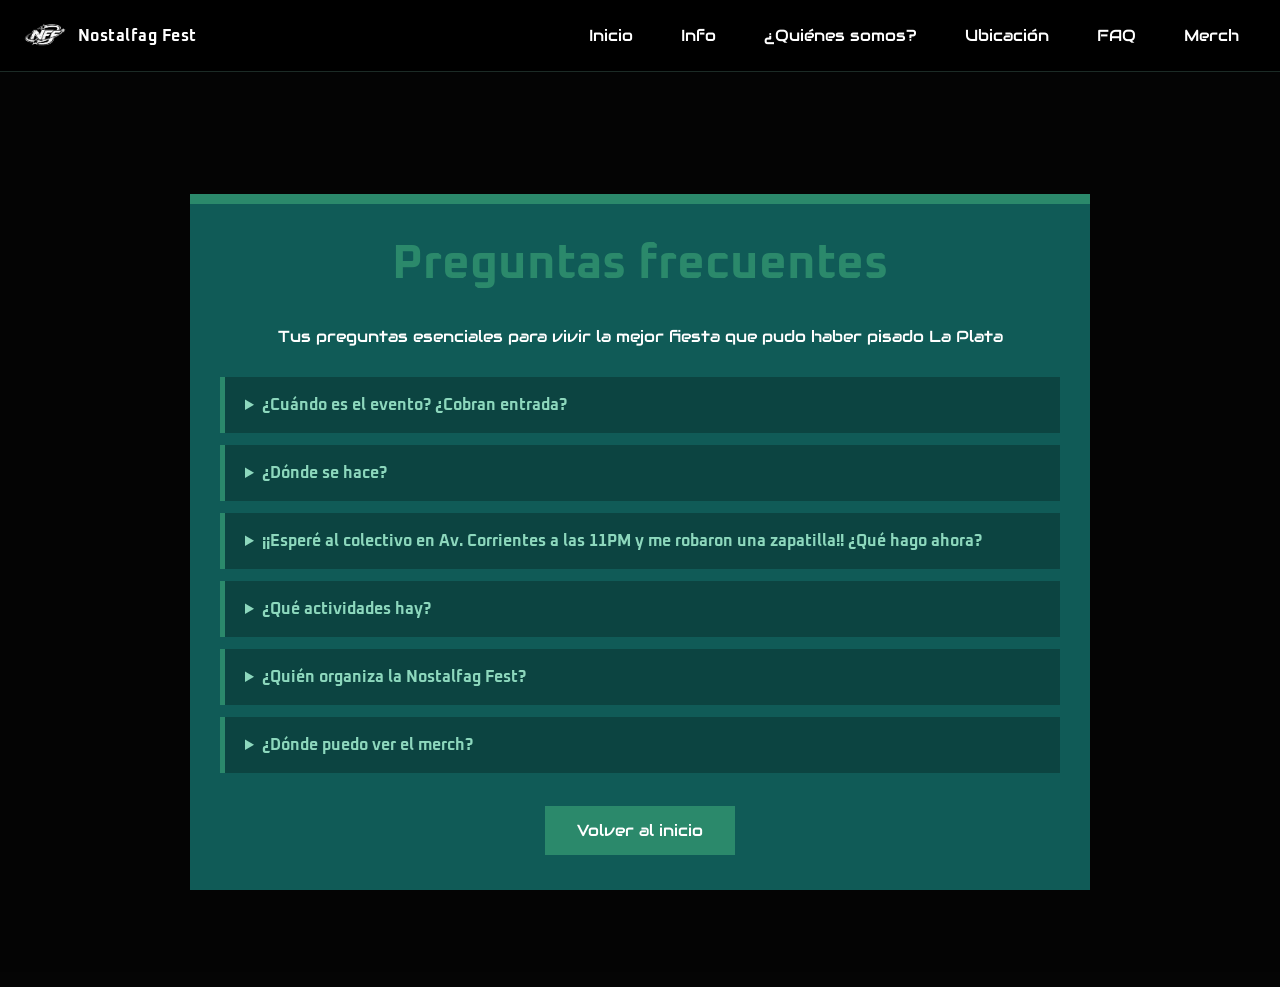
==== FAQ.html @ 23316bfe "FAQ + ajuistes menores" ====
<!DOCTYPE html>
<html lang="es">
<head>
    <meta charset="UTF-8">
    <meta name="viewport" content="width=device-width, initial-scale=1.0">
    <title>FAQ | Nostalfag Fest</title>

    <link rel="icon" type="image/png" href="Logos/LOGO_blanco.png">
    <link rel="stylesheet" href="styles.css">
</head>

<body class="fondo-interior">
    <header class="site-header">
        <nav class="navbar" aria-label="Navegación principal">
            <a class="brand" href="index.html">
                <img src="Logos/LOGO_blanco.png" alt="Nostalfag Fest">
                <span>Nostalfag Fest</span>
            </a>

            <input type="checkbox" id="nav-toggle" class="nav-toggle">
            <label for="nav-toggle" class="nav-toggle-label" aria-label="Abrir menú">
                <span></span>
                <span></span>
                <span></span>
            </label>

            <ul class="nav-links">
                <li><a href="index.html#inicio">Inicio</a></li>
                <li><a href="Info.html">Info</a></li>
                <li><a href="quienes-somos.html">¿Quiénes somos?</a></li>
                <li><a href="ubicacion.html">Ubicación</a></li>
                <li><a href="FAQ.html" aria-current="page">FAQ</a></li>
                <li><a href="merch.html">Merch</a></li>
            </ul>
        </nav>
    </header>

    <main class="pagina-ubicacion">
        <section class="ubicacion">
            <h1>Preguntas frecuentes</h1>
            <p>Tus preguntas esenciales para vivir la mejor fiesta que pudo haber pisado La Plata</p>

            <section class="faq-lista" aria-label="Preguntas frecuentes">
                <details>
                    <summary>¿Cuándo es el evento? ¿Cobran entrada?</summary>
                    <p>La página de Ubicación indica los lunes a las 18:30. No se especifica una fecha puntual ya que dependemos de un único aguinaldo. La entrada es gratuita, pero podés conseguir merch en la sección de <a href="merch.html">Merch</a> que nos ayuda muchísimo más que la buena voluntad.</p>
                </details>

                <details>
                    <summary>¿Dónde se hace?</summary>
                    <p>En la estación de La Plata, en el espacio junto al tren. Encontrás el mapa y las indicaciones en la página de <a href="ubicacion.html">Ubicación</a>.</p>
                </details>

                <details>
                    <summary>¡¡Esperé al colectivo en Av. Corrientes a las 11PM y me robaron una zapatilla!! ¿Qué hago ahora?</summary>
                    <p>¡¡SÍ!! Esa banda está invitada</p>
                </details>

                <details>
                    <summary>¿Qué actividades hay?</summary>
                    <p>Hay un ciber con Counter-Strike 1.6, una PS2, un espacio de Tumblr, stickers, música en vivo y flash tattoo. Mirá todos los detalles en <a href="Info.html">Info</a>. No nos hacemos responsables por robo o perdida de objetos materiales.</p>
                </details>

                <details>
                    <summary>¿Quién organiza la Nostalfag Fest?</summary>
                    <p>Somos Mati, Juanchi y Cata. Conocé más sobre el equipo en <a href="quienes-somos.html">¿Quiénes somos?</a>.</p>
                </details>

                <details>
                    <summary>¿Dónde puedo ver el merch?</summary>
                    <p>La sección de <a href="merch.html">Merch</a> se encuentra en construcción; pronto habrá novedades.</p>
                </details>
            </section>

            <a class="boton" href="index.html#inicio">Volver al inicio</a>
        </section>
    </main>
</body>
</html>
---- styles.css ----
@import url('https://fonts.googleapis.com/css2?family=Audiowide&family=Oxanium:wght@400;500;600;700&display=swap');

/* Reinicio global: elimina márgenes y rellenos del navegador y fija el modelo de caja. */
* {
	box-sizing: border-box;
	margin: 0;
	padding: 0;
}

/* Fondo general y capas de interferencia que aparecen durante el efecto glitch, es JS por eso no lo dejo aplicado. */
html {
	/* Fondo base original: background: #050505; */
	/* Variante con GIF: background: url('https://media.tenor.com/JQ-v2MptkzUAAAAM/pixel-stars-galaxy-twinkling.gif') center / cover no-repeat fixed; */
	background: #050505;
}

html::before,
html::after {
	content: '';
	position: fixed;
	inset: 0;
	opacity: 0;
	pointer-events: none;
	z-index: 2500;
	transition: opacity 0.12s ease;
}

html::before {
	background: repeating-linear-gradient(
		to bottom,
		rgba(255, 255, 255, 0.08) 0,
		rgba(255, 255, 255, 0.08) 1px,
		transparent 1px,
		transparent 4px
	);
	mix-blend-mode: screen;
}

html::after {
	background: rgba(255, 255, 255, 0.04);
	backdrop-filter: blur(1px);
}

html.glitch-active::before,
html.glitch-active::after {
	opacity: 1;
}

body {
	min-height: 100vh;
	font-family: 'Audiowide', sans-serif;
	position: relative;
	isolation: isolate;
	background: transparent;
	color: white;
	opacity: 1;
	transform: translateY(0);
	filter: none;
}

/* Fondo animado loop detrás del contenido de las páginas. */
body::before {
	content: '';
	position: fixed;
	inset: 0;
	background-image: url('https://media.tenor.com/JQ-v2MptkzUAAAAM/pixel-stars-galaxy-twinkling.gif');
	background-position: left top;
	background-size: 420px 420px;
	background-repeat: repeat;
	filter: grayscale(100%) blur(2px) brightness(0.5);
	transform: scale(1.02);
	opacity: 0.8;
	z-index: -3;
}

/* Clases que activan las animaciones de entrada y salida entre páginas. */
body.is-entering {
	animation: page-glitch-enter 0.55s steps(2, end) both;
}

body.is-leaving {
	animation: page-glitch-leave 0.42s steps(2, end) both;
	pointer-events: none;
}

/* Fotograma a fotograma, estas animaciones simulan una transición con glitch. JS, no aplicado */
@keyframes page-glitch-enter {
	0% {
		opacity: 0;
		transform: translate(0, 16px) skewX(4deg);
		filter: blur(7px) contrast(1.3);
	}

	18% {
		opacity: 0.45;
		transform: translate(-10px, 8px) skewX(-8deg);
		filter: blur(3px) contrast(1.45);
	}

	36% {
		opacity: 0.7;
		transform: translate(8px, -4px) skewX(5deg);
		filter: blur(1px) contrast(1.6);
	}

	58% {
		opacity: 0.85;
		transform: translate(-4px, 2px) skewX(-3deg);
		filter: blur(1px) contrast(1.2);
	}

	100% {
		opacity: 1;
		transform: translate(0, 0) skewX(0deg);
		filter: none;
	}
}

@keyframes page-glitch-leave {
	0% {
		opacity: 1;
		transform: translate(0, 0) skewX(0deg);
		filter: none;
	}

	24% {
		opacity: 0.9;
		transform: translate(6px, -2px) skewX(6deg);
		filter: contrast(1.5);
	}

	52% {
		opacity: 0.55;
		transform: translate(-10px, 5px) skewX(-10deg);
		filter: blur(2px) contrast(1.65);
	}

	100% {
		opacity: 0;
		transform: translate(0, 12px) skewX(2deg);
		filter: blur(6px) contrast(1.2);
	}
}

/* Fondo alternativo para las páginas interiores: imagen repetida y velo oscuro. */
body.fondo-interior {
	position: relative;
	isolation: isolate;
	background: transparent;
}

body.fondo-interior::before {
	content: '';
	position: fixed;
	inset: 0;
	background-image: url('https://images.steamusercontent.com/ugc/275102315861800076/AEDECD33BCD2598D93C8DF2FA77BDFF9DF65ABDD/?imw=5000&imh=5000&ima=fit&impolicy=Letterbox&imcolor=%23000000&letterbox=false');
	background-position: left center;
	background-size: 33.333% 100%;
	background-repeat: repeat-x;
	filter: grayscale(100%) contrast(1.05) brightness(0.75) blur(4px);
	transform: scale(1.03);
	z-index: -2;
}

body.fondo-interior::after {
	content: '';
	position: fixed;
	inset: 0;
	background: rgba(0, 0, 0, 0.28);
	z-index: -1;
}

/* Cabecera fija y estilos de la marca y del menú de navegación. */
.site-header {
	position: sticky;
	top: 0;
	z-index: 1000;
}

.navbar {
	display: flex;
	align-items: center;
	justify-content: space-between;
	gap: 20px;
	padding: 14px 24px;
	background: rgba(0, 0, 0, 0.88);
	backdrop-filter: blur(10px);
	border-bottom: 1px solid rgba(141, 216, 189, 0.2);
}

.brand {
	display: inline-flex;
	align-items: center;
	gap: 12px;
	color: white;
	text-decoration: none;
	font-family: 'Oxanium', sans-serif;
	font-weight: 700;
	letter-spacing: 0.03em;
}

.brand img {
	width: 42px;
	height: 42px;
	object-fit: contain;
}

/* Control del menú móvil: el checkbox queda oculto y su etiqueta actúa como botón. */
.nav-toggle {
	position: absolute;
	top: -9999px;
	left: -9999px;
}

.nav-toggle-label {
	display: none;
	width: 42px;
	height: 42px;
	flex-direction: column;
	justify-content: center;
	gap: 6px;
	cursor: pointer;
}

.nav-toggle-label span {
	display: block;
	height: 3px;
	border-radius: 999px;
	background: #8dd8bd;
	transition: transform 0.3s ease, opacity 0.3s ease;
}

/* Enlaces del menú y apariencia al pasar el cursor. */
.nav-links {
	display: flex;
	align-items: center;
	gap: 14px;
	list-style: none;
}

.nav-links a {
	display: inline-block;
	padding: 10px 16px;
	border: 1px solid transparent;
	border-radius: 999px;
	color: white;
	text-decoration: none;
	transition: background 0.3s, border-color 0.3s, color 0.3s;
}

.nav-links a:hover {
	background: rgba(43, 137, 107, 0.2);
	border-color: rgba(141, 216, 189, 0.35);
	color: #8dd8bd;
}

/* Tipografía de títulos y presentación principal de la portada. */
h1,
h2,
h3 {
	font-family: 'Oxanium', sans-serif;
}

.portada {
	min-height: 100vh;
	position: relative;
	overflow: hidden;
	display: flex;
	flex-direction: column;
	justify-content: center;
	align-items: center;
	background: #000;
	text-align: center;
}

.portada::before {
	content: '';
	position: absolute;
	inset: 0;
	background: url('IMG/nyancat.gif') center / cover no-repeat;
	filter: blur(3px);
	transform: scale(1.04);
}

.portada::after {
	content: '';
	position: absolute;
	inset: 0;
	background: rgba(0, 0, 0, 0.45);
}

.portada > * {
	position: relative;
	z-index: 1;
}

/* Imagen, título y botón de llamada a la acción de la portada. */
h1 {
	margin-bottom: 30px;
	color: #2b896b;
	font-size: 3rem;
}

.portada img {
	width: min(70vw, 420px);
	max-width: calc(100% - 32px);
	height: auto;
	display: block;
	margin-bottom: 30px;
	filter: drop-shadow(0 8px 12px rgba(0, 0, 0, 0.75));
}

.boton {
	padding: 14px 32px;
	background: #2b896b;
	color: white;
	text-decoration: none;
	transition: background 0.3s;
}

.boton:hover {
	background: #176252;
}

/* Sección de inicio, solamente va a verse si el usuario hace clic en el enlace que lo invita amablemente a tocarlo */
.inicio {
	display: none;
	min-height: 100vh;
	position: relative;
	padding: 40px;
}

.inicio:target {
	display: block;
}

.inicio::before {
	content: '';
	position: absolute;
	top: -42px;
	left: 0;
	width: 100%;
	height: 68px;
	background:
		linear-gradient(
			to bottom,
			rgba(4, 4, 4, 0.96) 0,
			rgba(12, 12, 12, 0.88) 18%,
			rgba(24, 24, 24, 0.56) 46%,
			rgba(38, 38, 38, 0.18) 74%,
			rgba(38, 38, 38, 0) 100%
		);
	filter: blur(5px);
	pointer-events: none;
	z-index: 0;
}

.inicio > * {
	position: relative;
	z-index: 1;
}

.section-title {
	margin-top: 40px;
	margin-bottom: 30px;
	color: #2b896b;
	text-align: center;
	font-size: 2rem;
}

.inicio > .section-title:first-child {
	margin-top: 0;
}

.section-title + .saber-mas,
.section-title + .columnas {
	margin-top: 0;
}

/* Grilla de columnas y tarjetas de contenido de la página de inicio. */
.columnas {
	display: grid;
	grid-template-columns: repeat(3, 1fr);
	align-items: stretch;
	gap: 25px;
	max-width: 1200px;
	margin: auto;
}

.columna {
	min-height: 400px;
	padding: 25px;
	background: #105b57;
	border-top: 10px solid #2b896b;
	display: flex;
	flex-direction: column;
	gap: 14px;
}

.columna h3 {
	margin-bottom: 15px;
	color: #8dd8bd;
}

.columna img {
	width: 100%;
	aspect-ratio: 4 / 3;
	object-fit: cover;
	display: block;
	margin-bottom: 20px;
	filter: grayscale(100%);
	transition: filter 0.4s ease;
}

.columna img:hover {
	filter: grayscale(0%);
}

.columna p {
	flex: 1;
	line-height: 1.6;
}

.columna .boton {
	display: block;
	width: fit-content;
	margin-left: auto;
	margin-right: auto;
	margin-top: 0;
}

/* Panel de información adicional y tratamiento de su imagen. */
.saber-mas {
	width: min(100%, 760px);
	margin: 40px auto 0;
	padding: 30px;
	background: #105b57;
	border-top: 10px solid #2b896b;
	text-align: center;
}

.saber-mas h3 {
	margin-bottom: 15px;
	color: #8dd8bd;
}

.saber-mas p {
	margin-bottom: 25px;
	line-height: 1.6;
}

.saber-mas img {
	width: min(100%, 500px);
	aspect-ratio: 4 / 3;
	object-fit: cover;
	display: block;
	margin: 0 auto 20px;
	filter: grayscale(100%);
	transition: filter 0.4s ease;
}

.saber-mas img:hover {
	filter: grayscale(0%);
}

/* Bloques y distribución específicos de la página de ubicación. */
.ubicacion {
	width: min(100%, 900px);
	margin: 40px auto 0;
	padding: 30px;
	background: #105b57;
	border-top: 10px solid #2b896b;
	text-align: center;
}

.pagina-ubicacion {
	min-height: 100vh;
	display: flex;
	align-items: center;
	justify-content: center;
	padding: 40px;
}

.pagina-ubicacion .columnas .columna {
	text-align: center;
	align-items: center;
}

.pagina-ubicacion .columnas .columna p {
	flex: 1;
	text-align: center;
}

.pagina-ubicacion .columnas .columna .lista-bandas {
	align-self: stretch;
	margin: 0;
	padding-left: 24px;
	text-align: left;
}

.pagina-ubicacion .columnas .columna .boton {
	margin-top: auto;
}

.pagina-ubicacion .ubicacion > img {
	width: min(100%, 760px);
	aspect-ratio: auto;
	object-fit: contain;
}

.ubicacion h3 {
	margin-bottom: 15px;
	color: #8dd8bd;
}

.ubicacion p {
	margin-bottom: 12px;
	line-height: 1.6;
}

.faq-lista {
	display: grid;
	gap: 12px;
	margin: 28px 0;
	text-align: left;
}

.faq-lista details {
	padding: 18px 20px;
	background: rgba(0, 0, 0, 0.25);
	border-left: 5px solid #2b896b;
}

.faq-lista summary {
	color: #8dd8bd;
	cursor: pointer;
	font-family: 'Oxanium', sans-serif;
	font-weight: 700;
}

.faq-lista details p {
	margin: 14px 0 0;
}

.ubicacion > img {
	width: min(100%, 500px);
	aspect-ratio: 4 / 3;
	object-fit: cover;
	display: block;
	margin: 0 auto 20px;
	filter: grayscale(100%);
	transition: filter 0.4s ease;
}

.ubicacion > img:hover {
	filter: grayscale(0%);
}

.galeria {
	margin: 40px 0;
}

.galeria h2 {
	margin-bottom: 20px;
	color: #8dd8bd;
}

.playlist-title {
	margin: 32px 0 14px;
	color: #8dd8bd;
}

.galeria-grid {
	display: grid;
	grid-template-columns: repeat(3, minmax(0, 1fr));
	gap: 20px;
}

.foto-galeria {
	min-width: 0;
	margin: 0;
	background: #105b57;
	border-top: 6px solid #2b896b;
}

.foto-galeria img {
	width: 100%;
	aspect-ratio: 4 / 3;
	object-fit: cover;
	display: block;
	filter: grayscale(100%);
	transition: filter 0.4s ease;
}

.foto-galeria:hover img {
	filter: grayscale(0%);
}

.foto-galeria figcaption {
	padding: 12px 14px;
	line-height: 1.5;
}

/* Mapa adaptable, botones y variante visual del botón secundario. */
.mapa {
	width: 100%;
	max-width: 780px;
	height: auto;
	aspect-ratio: 16 / 9;
	display: block;
	margin: 25px auto;
	border: 4px solid #2b896b;
	box-shadow: 0 8px 18px rgba(0, 0, 0, 0.45);
}

.ubicacion .boton {
	display: inline-block;
	margin: 5px;
}

.boton-secundario {
	background: #176252;
}

.boton-secundario:hover {
	background: #2b896b;
}

/* Ajustes para pantallas estrechas: menú desplegable y contenido en una columna. */
@media (max-width: 768px) {
	.navbar {
		flex-wrap: wrap;
		padding: 12px 16px;
	}

	.nav-toggle-label {
		display: flex;
	}

	.nav-links {
		display: none;
		width: 100%;
		flex-direction: column;
		align-items: stretch;
		gap: 8px;
		padding-top: 12px;
	}

	.nav-links a {
		width: 100%;
		text-align: center;
	}

	.nav-toggle:checked ~ .nav-links {
		display: flex;
	}

	.nav-toggle:checked + .nav-toggle-label span:nth-child(1) {
		transform: translateY(9px) rotate(45deg);
	}

	.nav-toggle:checked + .nav-toggle-label span:nth-child(2) {
		opacity: 0;
	}

	.nav-toggle:checked + .nav-toggle-label span:nth-child(3) {
		transform: translateY(-9px) rotate(-45deg);
	}

	.inicio {
		padding: 25px 15px;
	}

	.columnas {
		grid-template-columns: 1fr;
	}

	.galeria-grid {
		grid-template-columns: 1fr;
	}

	.columna {
		min-height: 250px;
	}

	.saber-mas {
		padding: 25px 20px;
	}

	.ubicacion {
		padding: 25px 20px;
	}

	.pagina-ubicacion {
		padding: 25px 15px;
	}

	h1 {
		font-size: 2rem;
	}

	.section-title {
		margin-top: 30px;
		font-size: 2rem;
		margin-bottom: 24px;
	}

	.inicio > .section-title:first-child {
		margin-top: 0;
	}
}
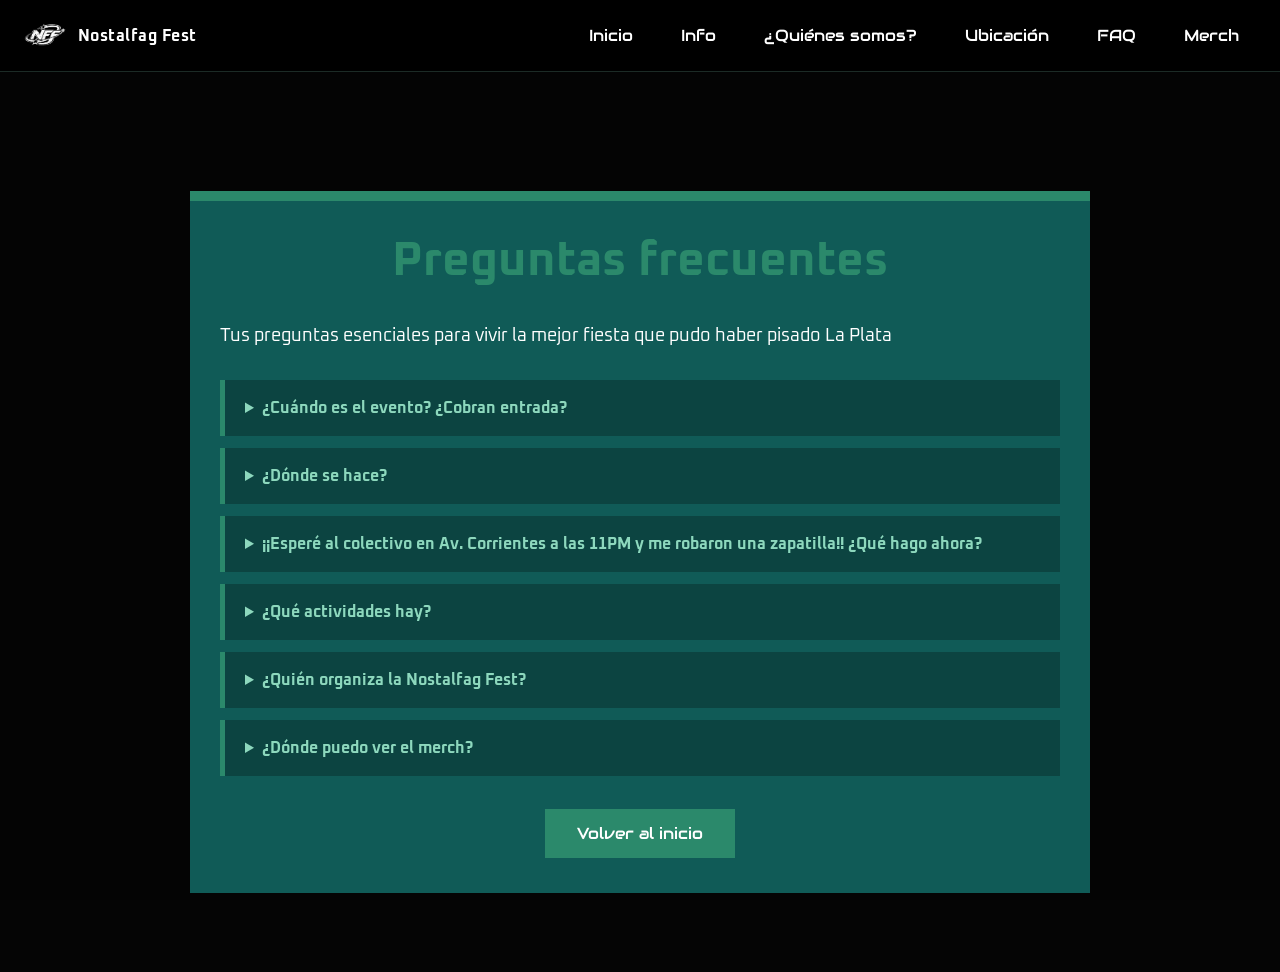
==== commit e05ddc0d: "Bootstrap, nueva info de merch y ajustes menores Se eliminó los enlaces malvados de MAC" ====
--- a/FAQ.html
+++ b/FAQ.html
@@ -43,7 +43,7 @@
             <section class="faq-lista" aria-label="Preguntas frecuentes">
                 <details>
                     <summary>¿Cuándo es el evento? ¿Cobran entrada?</summary>
-                    <p>La página de Ubicación indica los lunes a las 18:30. No se especifica una fecha puntual ya que dependemos de un único aguinaldo. La entrada es gratuita, pero podés conseguir merch en la sección de <a href="merch.html">Merch</a> que nos ayuda muchísimo más que la buena voluntad.</p>
+                    <p>Los lunes a las 18:30. No podemos especificar una fecha puntual ni frecuencia ya que dependemos de un único aguinaldo. La entrada es gratuita, pero podés conseguir merch en la sección de <a href="merch.html">Merch</a> que nos ayuda muchísimo más que la buena voluntad.</p>
                 </details>
 
                 <details>
--- a/styles.css
+++ b/styles.css
@@ -7,43 +7,12 @@
 	padding: 0;
 }
 
-/* Fondo general y capas de interferencia que aparecen durante el efecto glitch, es JS por eso no lo dejo aplicado. */
 html {
 	/* Fondo base original: background: #050505; */
 	/* Variante con GIF: background: url('https://media.tenor.com/JQ-v2MptkzUAAAAM/pixel-stars-galaxy-twinkling.gif') center / cover no-repeat fixed; */
 	background: #050505;
-}
-
-html::before,
-html::after {
-	content: '';
-	position: fixed;
-	inset: 0;
-	opacity: 0;
-	pointer-events: none;
-	z-index: 2500;
-	transition: opacity 0.12s ease;
-}
-
-html::before {
-	background: repeating-linear-gradient(
-		to bottom,
-		rgba(255, 255, 255, 0.08) 0,
-		rgba(255, 255, 255, 0.08) 1px,
-		transparent 1px,
-		transparent 4px
-	);
-	mix-blend-mode: screen;
-}
-
-html::after {
-	background: rgba(255, 255, 255, 0.04);
-	backdrop-filter: blur(1px);
-}
-
-html.glitch-active::before,
-html.glitch-active::after {
-	opacity: 1;
+	/* Evita scroll horizontal causado por elementos decorativos fuera del viewport. */
+	overflow-x: clip;
 }
 
 body {
@@ -53,9 +22,13 @@
 	isolation: isolate;
 	background: transparent;
 	color: white;
-	opacity: 1;
-	transform: translateY(0);
-	filter: none;
+}
+
+p {
+	/* La fuente y el interlineado mejoran la lectura de párrafos largos. */
+	font-size: calc(1em + 2px);
+	font-family: 'Oxanium', sans-serif;
+	line-height: 1.7;
 }
 
 /* Fondo animado loop detrás del contenido de las páginas. */
@@ -68,100 +41,11 @@
 	background-size: 420px 420px;
 	background-repeat: repeat;
 	filter: grayscale(100%) blur(2px) brightness(0.5);
-	transform: scale(1.02);
 	opacity: 0.8;
 	z-index: -3;
 }
 
-/* Clases que activan las animaciones de entrada y salida entre páginas. */
-body.is-entering {
-	animation: page-glitch-enter 0.55s steps(2, end) both;
-}
-
-body.is-leaving {
-	animation: page-glitch-leave 0.42s steps(2, end) both;
-	pointer-events: none;
-}
-
-/* Fotograma a fotograma, estas animaciones simulan una transición con glitch. JS, no aplicado */
-@keyframes page-glitch-enter {
-	0% {
-		opacity: 0;
-		transform: translate(0, 16px) skewX(4deg);
-		filter: blur(7px) contrast(1.3);
-	}
-
-	18% {
-		opacity: 0.45;
-		transform: translate(-10px, 8px) skewX(-8deg);
-		filter: blur(3px) contrast(1.45);
-	}
-
-	36% {
-		opacity: 0.7;
-		transform: translate(8px, -4px) skewX(5deg);
-		filter: blur(1px) contrast(1.6);
-	}
-
-	58% {
-		opacity: 0.85;
-		transform: translate(-4px, 2px) skewX(-3deg);
-		filter: blur(1px) contrast(1.2);
-	}
-
-	100% {
-		opacity: 1;
-		transform: translate(0, 0) skewX(0deg);
-		filter: none;
-	}
-}
-
-@keyframes page-glitch-leave {
-	0% {
-		opacity: 1;
-		transform: translate(0, 0) skewX(0deg);
-		filter: none;
-	}
-
-	24% {
-		opacity: 0.9;
-		transform: translate(6px, -2px) skewX(6deg);
-		filter: contrast(1.5);
-	}
-
-	52% {
-		opacity: 0.55;
-		transform: translate(-10px, 5px) skewX(-10deg);
-		filter: blur(2px) contrast(1.65);
-	}
-
-	100% {
-		opacity: 0;
-		transform: translate(0, 12px) skewX(2deg);
-		filter: blur(6px) contrast(1.2);
-	}
-}
-
-/* Fondo alternativo para las páginas interiores: imagen repetida y velo oscuro. */
-body.fondo-interior {
-	position: relative;
-	isolation: isolate;
-	background: transparent;
-}
-
-body.fondo-interior::before {
-	content: '';
-	position: fixed;
-	inset: 0;
-	background-image: url('https://images.steamusercontent.com/ugc/275102315861800076/AEDECD33BCD2598D93C8DF2FA77BDFF9DF65ABDD/?imw=5000&imh=5000&ima=fit&impolicy=Letterbox&imcolor=%23000000&letterbox=false');
-	background-position: left center;
-	background-size: 33.333% 100%;
-	background-repeat: repeat-x;
-	filter: grayscale(100%) contrast(1.05) brightness(0.75) blur(4px);
-	transform: scale(1.03);
-	z-index: -2;
-}
-
+/* Detalle oscuro adicional para páginas interiores, sobre el mismo fondo monocromático. */
 body.fondo-interior::after {
 	content: '';
 	position: fixed;
@@ -308,6 +192,20 @@
 	display: block;
 	margin-bottom: 30px;
 	filter: drop-shadow(0 8px 12px rgba(0, 0, 0, 0.75));
+}
+
+/* Destaca el horario y la ubicación del evento en la portada. */
+.portada .portada-fecha {
+	display: grid;
+	gap: 4px;
+	margin-bottom: 22px;
+	color: white;
+	font-size: 1.15rem;
+}
+
+.portada-fecha span {
+	color: #c3d9d1;
+	font-size: 0.9em;
 }
 
 .boton {
@@ -418,7 +316,7 @@
 
 .columna p {
 	flex: 1;
-	line-height: 1.6;
+	text-align: left;
 }
 
 .columna .boton {
@@ -446,7 +344,7 @@
 
 .saber-mas p {
 	margin-bottom: 25px;
-	line-height: 1.6;
+	text-align: left;
 }
 
 .saber-mas img {
@@ -488,7 +386,7 @@
 
 .pagina-ubicacion .columnas .columna p {
 	flex: 1;
-	text-align: center;
+	text-align: left;
 }
 
 .pagina-ubicacion .columnas .columna .lista-bandas {
@@ -515,7 +413,7 @@
 
 .ubicacion p {
 	margin-bottom: 12px;
-	line-height: 1.6;
+	text-align: left;
 }
 
 .faq-lista {
@@ -570,17 +468,12 @@
 	color: #8dd8bd;
 }
 
-.galeria-grid {
-	display: grid;
-	grid-template-columns: repeat(3, minmax(0, 1fr));
-	gap: 20px;
-}
-
 .foto-galeria {
 	min-width: 0;
 	margin: 0;
 	background: #105b57;
 	border-top: 6px solid #2b896b;
+	color: white;
 }
 
 .foto-galeria img {
@@ -598,7 +491,242 @@
 
 .foto-galeria figcaption {
 	padding: 12px 14px;
+	font-family: 'Oxanium', sans-serif;
+	font-size: 1.125rem;
 	line-height: 1.5;
+	text-align: left;
+}
+
+.galeria .carousel-indicators {
+	position: static;
+	margin: 16px 0 0;
+}
+
+.galeria .carousel-indicators [data-bs-target] {
+	background-color: #2b896b;
+}
+
+.galeria .carousel-indicators .active {
+	background-color: #8dd8bd;
+}
+
+.contacto {
+	margin: 40px 0;
+	padding: 28px;
+	background: rgba(0, 0, 0, 0.25);
+	border-top: 6px solid #2b896b;
+	text-align: left;
+}
+
+.contacto h2 {
+	margin-bottom: 12px;
+	color: #8dd8bd;
+}
+
+.formulario-contacto {
+	display: grid;
+	gap: 18px;
+	max-width: 620px;
+	margin: 24px auto 0;
+}
+
+.campo-contacto {
+	display: grid;
+	gap: 8px;
+}
+
+.campo-contacto label {
+	font-family: 'Oxanium', sans-serif;
+	font-weight: 700;
+}
+
+.campo-contacto input,
+.campo-contacto textarea {
+	width: 100%;
+	padding: 12px;
+	border: 2px solid #2b896b;
+	border-radius: 0;
+	background: #0b3938;
+	color: white;
+	font: inherit;
+}
+
+.campo-contacto input:focus,
+.campo-contacto textarea:focus {
+	outline: 2px solid #8dd8bd;
+	outline-offset: 2px;
+}
+
+.campo-contacto textarea {
+	resize: vertical;
+}
+
+.formulario-contacto .boton {
+	justify-self: start;
+	border: 0;
+	font: inherit;
+}
+
+.formulario-contacto .boton:disabled {
+	cursor: not-allowed;
+	opacity: 0.6;
+}
+
+.aviso-contacto {
+	margin: -10px 0 0;
+	font-size: 0.9em;
+}
+
+.merch-carousel {
+	margin: 28px auto;
+	max-width: 620px;
+	padding-bottom: 38px;
+}
+
+.merch-product-image {
+	width: min(100%, 500px);
+	aspect-ratio: 4 / 3;
+	object-fit: contain;
+	display: block;
+	margin: 0 auto 20px;
+	filter: grayscale(100%);
+	transition: filter 0.4s ease;
+}
+
+.merch-product-image:hover {
+	filter: grayscale(0%);
+}
+
+.merch-product-info {
+	padding: 0 56px 18px;
+}
+
+.merch-product-info h2 {
+	margin-bottom: 12px;
+	color: #8dd8bd;
+	font-size: 1.5rem;
+}
+
+.merch-product-info p {
+	margin-bottom: 18px;
+}
+
+.merch-carousel .carousel-indicators {
+	margin-bottom: 0;
+}
+
+.merch-carousel .carousel-indicators [data-bs-target] {
+	background-color: #2b896b;
+}
+
+.merch-carousel .carousel-indicators .active {
+	background-color: #8dd8bd;
+}
+
+.merch-aviso {
+	margin: 20px 0;
+}
+
+.checkout-merch {
+	margin: 36px 0 24px;
+	padding: 28px;
+	background: rgba(0, 0, 0, 0.25);
+	border-top: 6px solid #2b896b;
+	text-align: left;
+}
+
+.checkout-merch h2,
+.confirmacion-pedido h3 {
+	margin-bottom: 12px;
+	color: #8dd8bd;
+}
+
+.formulario-compra {
+	display: grid;
+	gap: 24px;
+	max-width: 720px;
+	margin: 24px auto 0;
+}
+
+.campo-contacto select {
+	width: 100%;
+	padding: 12px;
+	border: 2px solid #2b896b;
+	border-radius: 0;
+	background: #0b3938;
+	color: white;
+	font: inherit;
+}
+
+.campo-contacto input::placeholder {
+	color: #c3d9d1;
+}
+
+.checkout-datos {
+	display: grid;
+	grid-template-columns: repeat(2, minmax(0, 1fr));
+	gap: 18px;
+}
+
+.checkout-direccion {
+	grid-column: 1 / -1;
+}
+
+.metodos-pago {
+	display: grid;
+	gap: 12px;
+	padding: 18px;
+	border: 1px solid #2b896b;
+}
+
+.metodos-pago legend {
+	float: none;
+	width: auto;
+	padding: 0 8px;
+	color: #8dd8bd;
+	font-family: 'Oxanium', sans-serif;
+	font-weight: 700;
+}
+
+.opcion-pago {
+	display: flex;
+	align-items: flex-start;
+	gap: 10px;
+}
+
+.opcion-pago input {
+	margin-top: 5px;
+	accent-color: #2b896b;
+}
+
+.opcion-pago small {
+	display: block;
+	color: #c3d9d1;
+	font-family: 'Oxanium', sans-serif;
+}
+
+.aviso-pago {
+	margin: 4px 0 0;
+	font-size: 0.9em;
+}
+
+.formulario-compra > .boton {
+	justify-self: start;
+	border: 0;
+	font: inherit;
+	cursor: pointer;
+}
+
+.confirmacion-pedido {
+	margin-top: 28px;
+	padding: 20px;
+	background: rgba(43, 137, 107, 0.2);
+	border-left: 5px solid #8dd8bd;
+	overflow-wrap: anywhere;
+}
+
+.confirmacion-pedido p:last-child {
+	margin-bottom: 0;
 }
 
 /* Mapa adaptable, botones y variante visual del botón secundario. */
@@ -675,10 +803,6 @@
 		grid-template-columns: 1fr;
 	}
 
-	.galeria-grid {
-		grid-template-columns: 1fr;
-	}
-
 	.columna {
 		min-height: 250px;
 	}
@@ -689,6 +813,22 @@
 
 	.ubicacion {
 		padding: 25px 20px;
+	}
+
+	.contacto {
+		padding: 22px 18px;
+	}
+
+	.checkout-merch {
+		padding: 22px 18px;
+	}
+
+	.checkout-datos {
+		grid-template-columns: 1fr;
+	}
+
+	.checkout-direccion {
+		grid-column: auto;
 	}
 
 	.pagina-ubicacion {
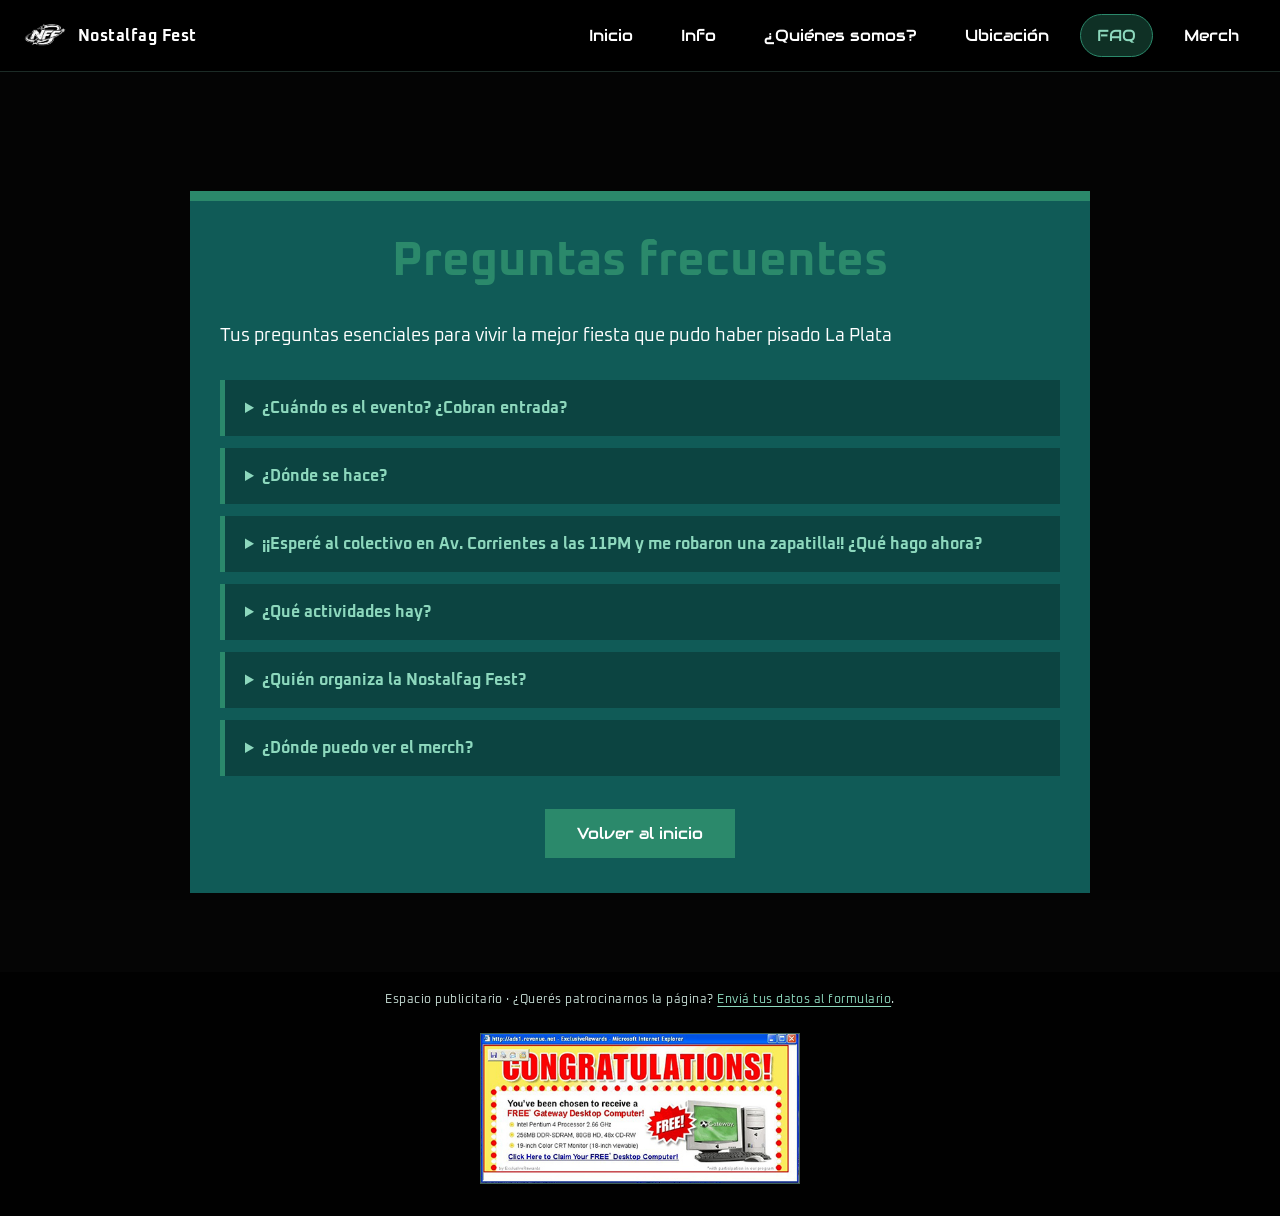
==== commit 89bc268c: "Ads, ads, ads!!" ====
--- a/FAQ.html
+++ b/FAQ.html
@@ -7,15 +7,23 @@
 
     <link rel="icon" type="image/png" href="Logos/LOGO_blanco.png">
     <link rel="stylesheet" href="styles.css">
+    <script src="easter-egg.js"></script>
+    <script src="ads.js" defer></script>
+    <script src="reading-progress.js" defer></script>
 </head>
 
 <body class="fondo-interior">
+    <div class="reading-progress" role="progressbar" aria-label="Progreso de lectura" aria-valuemin="0" aria-valuemax="100" aria-valuenow="0" hidden>
+        <span class="reading-progress-fill"></span>
+    </div>
     <header class="site-header">
         <nav class="navbar" aria-label="Navegación principal">
-            <a class="brand" href="index.html">
-                <img src="Logos/LOGO_blanco.png" alt="Nostalfag Fest">
-                <span>Nostalfag Fest</span>
-            </a>
+            <div class="brand">
+                <button class="brand-logo-trigger" type="button" aria-label="Logo Nostalfag Fest, activar easter egg al octavo clic" aria-pressed="false">
+                    <img src="Logos/LOGO_blanco.png" alt="">
+                </button>
+                <a class="brand-name" href="index.html">Nostalfag Fest</a>
+            </div>
 
             <input type="checkbox" id="nav-toggle" class="nav-toggle">
             <label for="nav-toggle" class="nav-toggle-label" aria-label="Abrir menú">
@@ -53,7 +61,7 @@
 
                 <details>
                     <summary>¡¡Esperé al colectivo en Av. Corrientes a las 11PM y me robaron una zapatilla!! ¿Qué hago ahora?</summary>
-                    <p>¡¡SÍ!! Esa banda está invitada</p>
+                    <p>¡¡SÍ!! Esa banda está invitada.</p>
                 </details>
 
                 <details>
@@ -68,12 +76,18 @@
 
                 <details>
                     <summary>¿Dónde puedo ver el merch?</summary>
-                    <p>La sección de <a href="merch.html">Merch</a> se encuentra en construcción; pronto habrá novedades.</p>
+                    <p>La sección de <a href="merch.html">Merch.</a></p>
                 </details>
             </section>
 
             <a class="boton" href="index.html#inicio">Volver al inicio</a>
         </section>
     </main>
+    <aside class="anuncio-publicitario" aria-label="Anuncio">
+        <p class="anuncio-aviso">Espacio publicitario · ¿Querés patrocinarnos la página? <a href="Info.html#contacto">Enviá tus datos al formulario</a>.</p>
+        <div class="anuncio-marco">
+            <img src="Ads/Love-meet.net-GTAIV-WebBanner.webp" alt="Anuncio retro de Love Meet.net para Grand Theft Auto IV">
+        </div>
+    </aside>
 </body>
 </html>
--- a/styles.css
+++ b/styles.css
@@ -31,7 +31,7 @@
 	line-height: 1.7;
 }
 
-/* Fondo animado loop detrás del contenido de las páginas. */
+/* Fondo pixel star monocromático en loop detrás del contenido de las páginas. */
 body::before {
 	content: '';
 	position: fixed;
@@ -40,9 +40,18 @@
 	background-position: left top;
 	background-size: 420px 420px;
 	background-repeat: repeat;
-	filter: grayscale(100%) blur(2px) brightness(0.5);
+	filter: grayscale(100%) blur(2px) brightness(2);
 	opacity: 0.8;
 	z-index: -3;
+}
+
+/* Fondo aleatorio: it's peanut butter jelly time!!! */
+html.easter-egg-background body::before {
+	background-image: url('https://images.steamusercontent.com/ugc/275102315861800076/AEDECD33BCD2598D93C8DF2FA77BDFF9DF65ABDD/?imw=5000&imh=5000&ima=fit&impolicy=Letterbox&imcolor=%23000000&letterbox=false');
+	background-position: left center;
+	background-size: 33.333% 100%;
+	background-repeat: repeat-x;
+	filter: grayscale(100%) contrast(1.05) brightness(0.5) blur(4px);
 }
 
 /* Detalle oscuro adicional para páginas interiores, sobre el mismo fondo monocromático. */
@@ -61,12 +70,89 @@
 	z-index: 1000;
 }
 
+.reading-progress {
+	position: fixed;
+	inset: 0 0 auto;
+	z-index: 1101;
+	height: 4px;
+	background: rgba(0, 0, 0, 0.65);
+	pointer-events: none;
+}
+
+.reading-progress[hidden] {
+	display: none;
+}
+
+.reading-progress-fill {
+	display: block;
+	width: 100%;
+	height: 100%;
+	background: linear-gradient(90deg, #2b896b, #8dd8bd);
+	transform: scaleX(var(--reading-progress, 0));
+	transform-origin: left center;
+	transition: transform 100ms linear;
+}
+
+.anuncio-publicitario {
+	display: flex;
+	flex-direction: column;
+	align-items: center;
+	justify-content: center;
+	gap: 8px;
+	padding: 18px 16px;
+	background: rgba(0, 0, 0, 0.72);
+}
+
+.anuncio-aviso {
+	margin: 0;
+	color: #c3d9d1;
+	font-size: 0.75rem;
+	text-align: center;
+	letter-spacing: 0.04em;
+}
+
+.anuncio-aviso a {
+	color: #8dd8bd;
+	text-decoration: underline;
+	text-underline-offset: 3px;
+}
+
+.anuncio-aviso a:hover,
+.anuncio-aviso a:focus-visible {
+	color: #fff;
+}
+
+.anuncio-aviso a:focus-visible {
+	outline: 2px solid #8dd8bd;
+	outline-offset: 3px;
+}
+
+.anuncio-marco {
+	display: grid;
+	width: min(320px, 100%);
+	height: 180px;
+	place-items: center;
+}
+
+.anuncio-marco img {
+	display: block;
+	max-width: 100%;
+	max-height: 180px;
+	width: auto;
+	height: auto;
+	border: 1px solid rgba(141, 216, 189, 0.45);
+	box-shadow: 0 4px 16px rgba(0, 0, 0, 0.5);
+}
+
 .navbar {
+	/* Neutraliza los estilos de Bootstrap que alteraban la altura de la barra. */
 	display: flex;
+	flex-wrap: nowrap;
 	align-items: center;
 	justify-content: space-between;
 	gap: 20px;
 	padding: 14px 24px;
+	line-height: normal;
 	background: rgba(0, 0, 0, 0.88);
 	backdrop-filter: blur(10px);
 	border-bottom: 1px solid rgba(141, 216, 189, 0.2);
@@ -76,6 +162,9 @@
 	display: inline-flex;
 	align-items: center;
 	gap: 12px;
+}
+
+.brand-name {
 	color: white;
 	text-decoration: none;
 	font-family: 'Oxanium', sans-serif;
@@ -83,10 +172,40 @@
 	letter-spacing: 0.03em;
 }
 
+.brand-logo-trigger {
+	display: inline-flex;
+	padding: 0;
+	border: 0;
+	background: transparent;
+	cursor: pointer;
+}
+
+.brand-logo-trigger:focus-visible,
+.brand-name:focus-visible {
+	outline: 2px solid #8dd8bd;
+	outline-offset: 4px;
+}
+
 .brand img {
 	width: 42px;
 	height: 42px;
 	object-fit: contain;
+}
+
+.easter-egg-notice {
+	position: fixed;
+	right: 20px;
+	bottom: 20px;
+	z-index: 1100;
+	padding: 12px 18px;
+	background: #105b57;
+	border-left: 5px solid #8dd8bd;
+	color: white;
+	font-family: 'Oxanium', sans-serif;
+}
+
+.easter-egg-animation {
+	display: none;
 }
 
 /* Control del menú móvil: el checkbox queda oculto y su etiqueta actúa como botón. */
@@ -119,6 +238,8 @@
 	display: flex;
 	align-items: center;
 	gap: 14px;
+	margin-bottom: 0;
+	padding-left: 0;
 	list-style: none;
 }
 
@@ -135,6 +256,13 @@
 .nav-links a:hover {
 	background: rgba(43, 137, 107, 0.2);
 	border-color: rgba(141, 216, 189, 0.35);
+	color: #8dd8bd;
+}
+
+.nav-links a[aria-current="page"] {
+	/* Distingue el enlace de la página actual en todas las secciones. */
+	background: rgba(43, 137, 107, 0.35);
+	border-color: #2b896b;
 	color: #8dd8bd;
 }
 
@@ -220,7 +348,7 @@
 	background: #176252;
 }
 
-/* Sección de inicio, solamente va a verse si el usuario hace clic en el enlace que lo invita amablemente a tocarlo */
+/* Sección de inicio, solamente va a verse si el usuario hace click en el enlace que lo invita amablemente a tocarlo (emoji de besito) */
 .inicio {
 	display: none;
 	min-height: 100vh;
@@ -275,6 +403,35 @@
 	margin-top: 0;
 }
 
+/* El JavaScript activa estas clases al entrar cada elemento de Inicio en pantalla. */
+html.scroll-reveal-enabled .scroll-reveal {
+	opacity: 0;
+	transition:
+		opacity 0.6s ease var(--scroll-reveal-delay, 0ms),
+		transform 0.6s cubic-bezier(0.2, 0.7, 0.2, 1) var(--scroll-reveal-delay, 0ms);
+}
+
+html.scroll-reveal-enabled .scroll-reveal-left {
+	transform: translateX(-36px);
+}
+
+html.scroll-reveal-enabled .scroll-reveal-right {
+	transform: translateX(36px);
+}
+
+html.scroll-reveal-enabled .scroll-reveal.is-visible {
+	opacity: 1;
+	transform: translateX(0);
+}
+
+@media (prefers-reduced-motion: reduce) {
+	html.scroll-reveal-enabled .scroll-reveal {
+		opacity: 1;
+		transform: none;
+		transition: none;
+	}
+}
+
 /* Grilla de columnas y tarjetas de contenido de la página de inicio. */
 .columnas {
 	display: grid;
@@ -379,6 +536,33 @@
 	padding: 40px;
 }
 
+/* Animación CSS de entrada al cargar las páginas interiores. */
+@keyframes entrada-pagina {
+	from {
+		opacity: 0;
+		transform: translateY(18px);
+	}
+
+	to {
+		opacity: 1;
+		transform: translateY(0);
+	}
+}
+
+.pagina-ubicacion > .ubicacion {
+	animation: entrada-pagina 0.65s ease-out both;
+}
+
+@media (prefers-reduced-motion: reduce) {
+	.reading-progress-fill {
+		transition: none;
+	}
+
+	.pagina-ubicacion > .ubicacion {
+		animation: none;
+	}
+}
+
 .pagina-ubicacion .columnas .columna {
 	text-align: center;
 	align-items: center;
@@ -400,8 +584,15 @@
 	margin-top: auto;
 }
 
-.pagina-ubicacion .ubicacion > img {
+.pagina-ubicacion .ubicacion > .info-evento-imagen {
 	width: min(100%, 760px);
+	display: block;
+	margin: 0 auto 20px;
+}
+
+.pagina-ubicacion .ubicacion > .info-evento-imagen img {
+	display: block;
+	width: 100%;
 	aspect-ratio: auto;
 	object-fit: contain;
 }
@@ -414,6 +605,32 @@
 .ubicacion p {
 	margin-bottom: 12px;
 	text-align: left;
+}
+
+.inicio a:not(.boton),
+.ubicacion a:not(.boton) {
+	color: #8dd8bd;
+	text-decoration: underline;
+	text-decoration-thickness: 1px;
+	text-underline-offset: 3px;
+}
+
+.inicio a:not(.boton):visited,
+.ubicacion a:not(.boton):visited {
+	color: #b6f1dc;
+}
+
+.inicio a:not(.boton):hover,
+.inicio a:not(.boton):focus-visible,
+.ubicacion a:not(.boton):hover,
+.ubicacion a:not(.boton):focus-visible {
+	color: #fff;
+}
+
+.inicio a:not(.boton):focus-visible,
+.ubicacion a:not(.boton):focus-visible {
+	outline: 2px solid #8dd8bd;
+	outline-offset: 3px;
 }
 
 .faq-lista {
@@ -483,6 +700,10 @@
 	display: block;
 	filter: grayscale(100%);
 	transition: filter 0.4s ease;
+}
+
+.foto-galeria-vertical {
+	object-position: center 12%;
 }
 
 .foto-galeria:hover img {
@@ -589,12 +810,6 @@
 	object-fit: contain;
 	display: block;
 	margin: 0 auto 20px;
-	filter: grayscale(100%);
-	transition: filter 0.4s ease;
-}
-
-.merch-product-image:hover {
-	filter: grayscale(0%);
 }
 
 .merch-product-info {
@@ -609,6 +824,27 @@
 
 .merch-product-info p {
 	margin-bottom: 18px;
+	text-align: center;
+}
+
+.merch-product-info .merch-product-price {
+	color: #8dd8bd;
+	font-weight: 700;
+}
+
+.merch-product-unavailable {
+	display: inline-block;
+	padding: 8px 16px;
+	border: 1px solid rgba(255, 255, 255, 0.55);
+	color: white;
+	font-weight: 700;
+	letter-spacing: 0.06em;
+}
+
+.merch-product-buy {
+	border: 0;
+	font: inherit;
+	cursor: pointer;
 }
 
 .merch-carousel .carousel-indicators {
@@ -628,11 +864,53 @@
 }
 
 .checkout-merch {
-	margin: 36px 0 24px;
+	width: min(900px, calc(100% - 32px));
+	max-height: calc(100dvh - 32px);
+	margin: auto;
 	padding: 28px;
-	background: rgba(0, 0, 0, 0.25);
+	overflow-y: auto;
+	background: #105b57;
 	border-top: 6px solid #2b896b;
+	color: white;
 	text-align: left;
+}
+
+.checkout-merch::backdrop {
+	background: rgba(0, 0, 0, 0.75);
+}
+
+.checkout-encabezado {
+	display: flex;
+	align-items: center;
+	justify-content: space-between;
+	gap: 16px;
+}
+
+.checkout-cerrar {
+	display: grid;
+	flex: 0 0 42px;
+	width: 42px;
+	height: 42px;
+	place-items: center;
+	padding: 0;
+	border: 1px solid #2b896b;
+	background: rgba(43, 137, 107, 0.2);
+	color: #8dd8bd;
+	font-size: 1.75rem;
+	line-height: 1;
+	cursor: pointer;
+	transition: color 0.2s ease, background-color 0.2s ease, border-color 0.2s ease;
+}
+
+.checkout-cerrar:hover {
+	border-color: #8dd8bd;
+	background: #8dd8bd;
+	color: #0b3938;
+}
+
+.checkout-cerrar:focus-visible {
+	outline: 2px solid #8dd8bd;
+	outline-offset: 3px;
 }
 
 .checkout-merch h2,
@@ -725,6 +1003,18 @@
 	overflow-wrap: anywhere;
 }
 
+.confirmacion-pedido:focus {
+	outline: 2px solid #8dd8bd;
+	outline-offset: 4px;
+}
+
+.confirmacion-gif {
+	display: block;
+	width: min(100%, 360px);
+	height: auto;
+	margin: 16px auto 0;
+}
+
 .confirmacion-pedido p:last-child {
 	margin-bottom: 0;
 }
@@ -756,6 +1046,41 @@
 
 /* Ajustes para pantallas estrechas: menú desplegable y contenido en una columna. */
 @media (max-width: 768px) {
+	.easter-egg-notice {
+		left: 12px;
+		right: 12px;
+		bottom: 16px;
+		display: flex;
+		align-items: center;
+		justify-content: space-between;
+		gap: 12px;
+		padding: 10px 14px;
+	}
+
+	.easter-egg-animation {
+		display: inline-block;
+		flex: 0 0 auto;
+		font-size: 1.5rem;
+		animation: easter-egg-sway 2.4s ease-in-out infinite;
+		transform-origin: center bottom;
+	}
+
+	@keyframes easter-egg-sway {
+		0%, 100% {
+			transform: translateY(0) rotate(-5deg);
+		}
+
+		50% {
+			transform: translateY(-3px) rotate(5deg);
+		}
+	}
+
+	@media (prefers-reduced-motion: reduce) {
+		.easter-egg-animation {
+			animation: none;
+		}
+	}
+
 	.navbar {
 		flex-wrap: wrap;
 		padding: 12px 16px;
@@ -799,6 +1124,25 @@
 		padding: 25px 15px;
 	}
 
+	html.scroll-reveal-enabled .scroll-reveal-left {
+		transform: translateX(-12px);
+	}
+
+	html.scroll-reveal-enabled .scroll-reveal-right {
+		transform: translateX(12px);
+	}
+
+	.portada::before {
+		background-size: 100% auto;
+		background-position: center;
+		filter: blur(1px);
+		transform: none;
+	}
+
+	.portada::after {
+		background: rgba(0, 0, 0, 0.25);
+	}
+
 	.columnas {
 		grid-template-columns: 1fr;
 	}
@@ -813,6 +1157,10 @@
 
 	.ubicacion {
 		padding: 25px 20px;
+	}
+
+	.pagina-ubicacion .ubicacion > .info-evento-imagen img {
+		background-color: #000;
 	}
 
 	.contacto {
